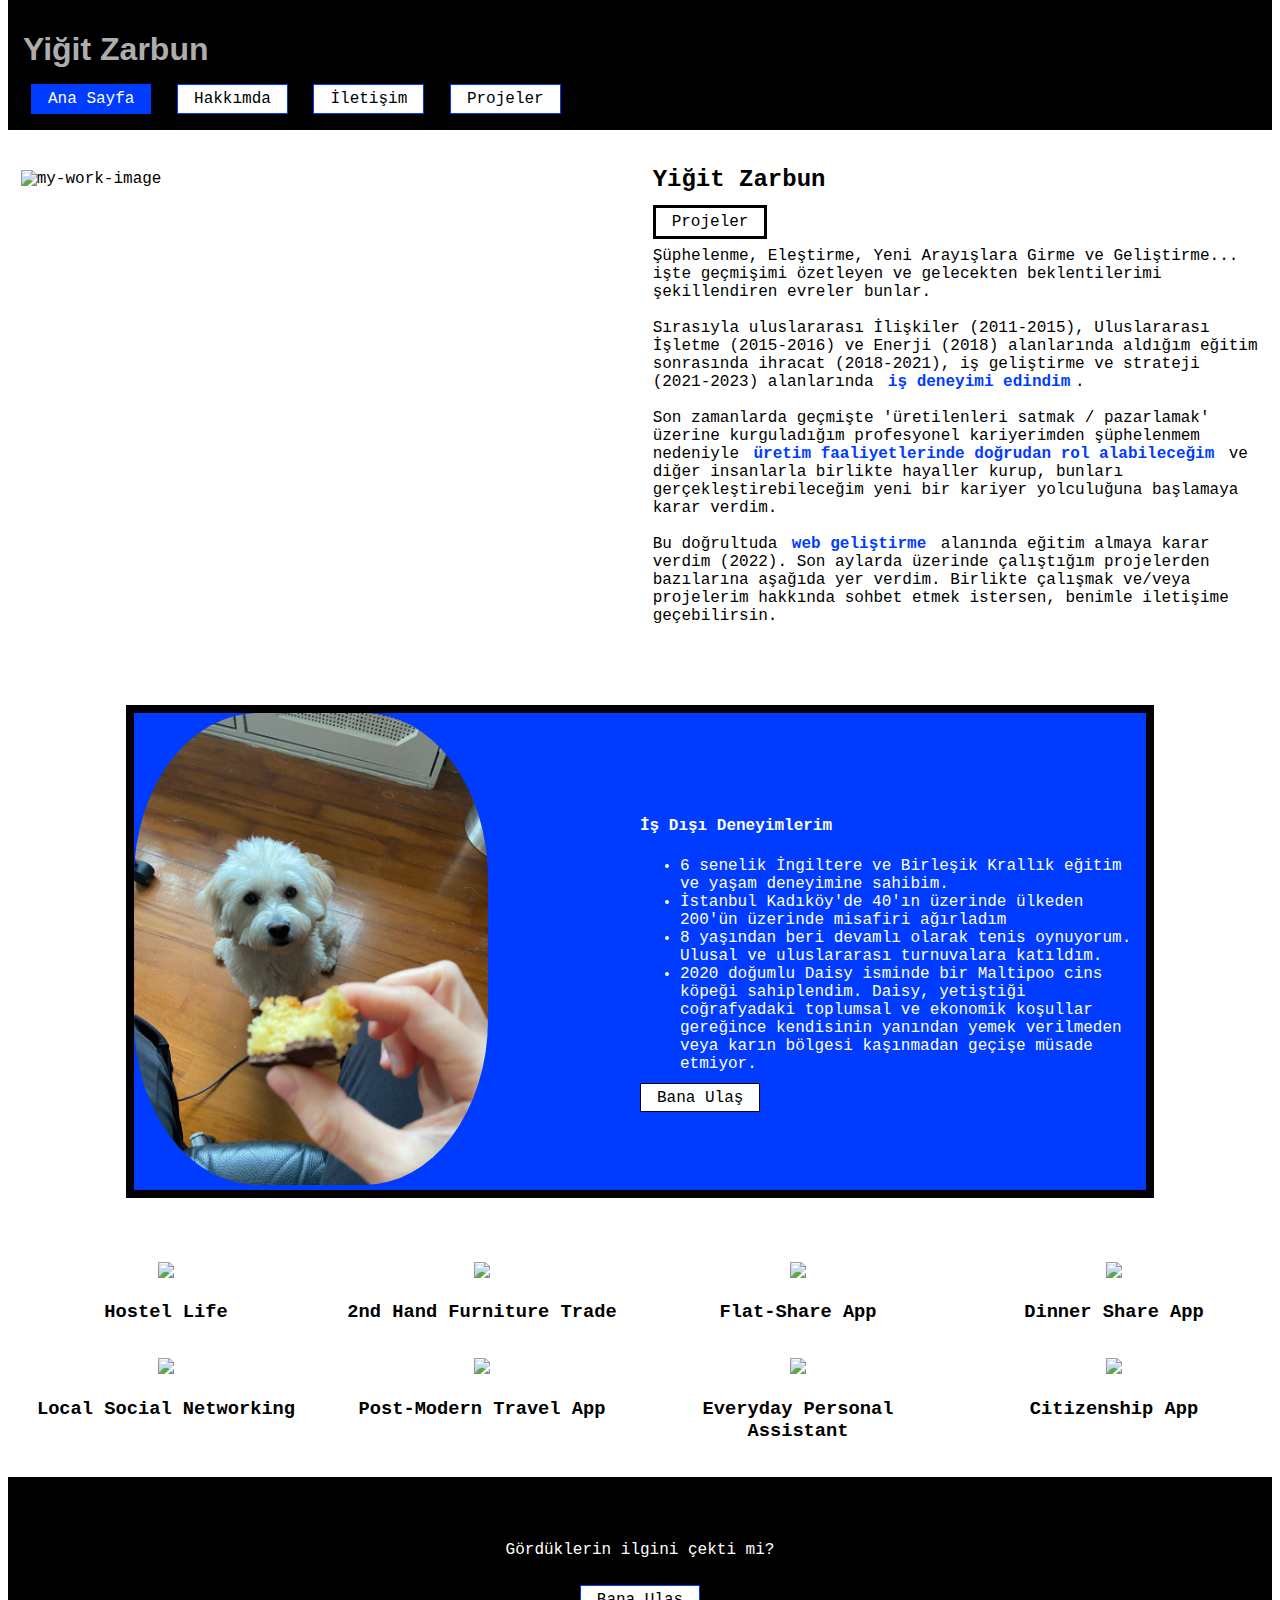
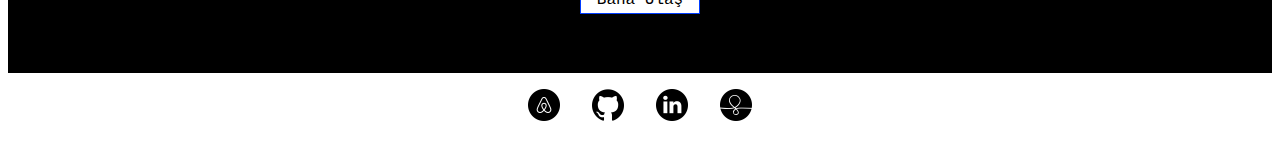
==== index.html @ 3322b0cc "ilgili görevler tamamlandı" ====
<!DOCTYPE html>
<html lang="tr">
  <head>
    <meta charset="UTF-8" />
    <meta name="viewport" content="width=device-width, initial-scale=1.0" />
    <title>Yigit Zarbun's Portfolio</title>
    <link rel="stylesheet" href="/style/index.css" />
  </head>
  <body>
    <div class="all-content">
      <div class="header-section">
        <div class="my-name">
          <a href="index.html" style="text-decoration: none"
            ><h1>Yiğit Zarbun</h1></a
          >
        </div>
        <div class="top-menu-nav">
          <nav>
            <a
              href="index.html"
              style="background-color: rgb(0, 60, 255); color: white"
              >Ana Sayfa</a
            >
            <a href="about.html">Hakkımda</a>
            <a href="contact.html">İletişim</a>
            <a href="projects.html">Projeler</a>
          </nav>
        </div>
      </div>
      <div class="all-main-section">
        <div class="top-main-section">
          <div class="top-main-section-image">
            <img
              src="https://i.picsum.photos/id/2/5000/3333.jpg?hmac=_KDkqQVttXw_nM-RyJfLImIbafFrqLsuGO5YuHqD-qQ"
              alt="my-work-image"
            />
          </div>
          <div class="top-main-section-texts">
            <h2>Yiğit Zarbun</h2>
            <a href="projects.html">Projeler</a>
            <p>
              Şüphelenme, Eleştirme, Yeni Arayışlara Girme ve Geliştirme... işte
              geçmişimi özetleyen ve gelecekten beklentilerimi şekillendiren
              evreler bunlar. <br /><br />
              Sırasıyla uluslararası İlişkiler (2011-2015), Uluslararası İşletme
              (2015-2016) ve Enerji (2018) alanlarında aldığım eğitim sonrasında
              ihracat (2018-2021), iş geliştirme ve strateji (2021-2023)
              alanlarında <span class="color-text">iş deneyimi edindim</span>.
              <br /><br />
              Son zamanlarda geçmişte 'üretilenleri satmak / pazarlamak' üzerine
              kurguladığım profesyonel kariyerimden şüphelenmem nedeniyle
              <span class="color-text"
                >üretim faaliyetlerinde doğrudan rol alabileceğim
              </span>
              ve diğer insanlarla birlikte hayaller kurup, bunları
              gerçekleştirebileceğim yeni bir kariyer yolculuğuna başlamaya
              karar verdim. <br />
              <br />
              Bu doğrultuda
              <span class="color-text">web geliştirme </span>alanında eğitim
              almaya karar verdim (2022). Son aylarda üzerinde çalıştığım
              projelerden bazılarına aşağıda yer verdim. Birlikte çalışmak
              ve/veya projelerim hakkında sohbet etmek istersen, benimle
              iletişime geçebilirsin.
            </p>
          </div>
        </div>
        <div class="bottom-main-section">
          <div class="bottom-main-section-banner">
            <div class="bottom-main-section-banner-image">
              <img src="/style/images/daisy.jpeg" />
            </div>
            <div class="bottom-main-section-banner-text">
              <h4>İş Dışı Deneyimlerim</h4>
              <ul>
                <li>
                  6 senelik İngiltere ve Birleşik Krallık eğitim ve yaşam
                  deneyimine sahibim.
                </li>
                <li>
                  İstanbul Kadıköy'de 40'ın üzerinde ülkeden 200'ün üzerinde
                  misafiri ağırladım
                </li>
                <li>
                  8 yaşından beri devamlı olarak tenis oynuyorum. Ulusal ve
                  uluslararası turnuvalara katıldım.
                </li>
                <li>
                  2020 doğumlu Daisy isminde bir Maltipoo cins köpeği
                  sahiplendim. Daisy, yetiştiği coğrafyadaki toplumsal ve
                  ekonomik koşullar gereğince kendisinin yanından yemek
                  verilmeden veya karın bölgesi kaşınmadan geçişe müsade
                  etmiyor.
                </li>
              </ul>
              <div class="contact-section-button-blue-background">
                <a href="contact.html">Bana Ulaş</a>
              </div>
            </div>
          </div>
          <div class="bottom-main-section-first-row-projects">
            <div class="bottom-main-part-project">
              <img
                src="https://i.picsum.photos/id/57/2448/3264.jpg?hmac=ewraXYesC6HuSEAJsg3Q80bXd1GyJTxekI05Xt9YjfQ"
              />
              <h3>Hostel Life</h3>
            </div>
            <div class="bottom-main-part-project">
              <img
                src="https://i.picsum.photos/id/58/1280/853.jpg?hmac=YO3QnOm9TpyM5DqsJjoM4CHg8oIq4cMWLpd9ALoP908"
              />
              <h3>2nd Hand Furniture Trade</h3>
            </div>
            <div class="bottom-main-part-project">
              <img
                src="https://i.picsum.photos/id/59/2464/1632.jpg?hmac=uTfe6jCzLvCzANvJgtpo-a0fKhO8BvjpwLNYX3lqx_Q"
              />
              <h3>Flat-Share App</h3>
            </div>
            <div class="bottom-main-part-project">
              <img
                src="https://i.picsum.photos/id/50/4608/3072.jpg?hmac=E6WgCk6MBOyuRjW4bypT6y-tFXyWQfC_LjIBYPUspxE"
              />
              <h3>Dinner Share App</h3>
            </div>
          </div>
          <div class="bottom-main-section-second-row-projects">
            <div class="bottom-main-part-project">
              <img
                src="https://i.picsum.photos/id/49/1280/792.jpg?hmac=NnUJy0O9-pXHLmY2loqVs2pJmgw9xzuixgYOk4ALCXU"
              />
              <h3>Local Social Networking</h3>
            </div>
            <div class="bottom-main-part-project">
              <img
                src="https://i.picsum.photos/id/63/5000/2813.jpg?hmac=HvaeSK6WT-G9bYF_CyB2m1ARQirL8UMnygdU9W6PDvM"
              />
              <h3>Post-Modern Travel App</h3>
            </div>
            <div class="bottom-main-part-project">
              <img
                src="https://i.picsum.photos/id/71/5000/3333.jpg?hmac=wBjyqoAke0uv6bTtbbIby9s-VTQ52gIkI-QVXWS3W0I"
              />
              <h3>Everyday Personal Assistant</h3>
            </div>
            <div class="bottom-main-part-project">
              <img
                src="https://i.picsum.photos/id/74/4288/2848.jpg?hmac=q02MzzHG23nkhJYRXR-_RgKTr6fpfwRgcXgE0EKvNB8"
              />
              <h3>Citizenship App</h3>
            </div>
          </div>
        </div>
      </div>
      <div class="contact-section">
        <div class="contact-section-text">
          <p>Gördüklerin ilgini çekti mi?</p>
        </div>
        <div class="contact-section-button">
          <a href="contact.html">Bana Ulaş</a>
        </div>
      </div>
      <div class="footer-section">
        <a href="https://www.airbnb.com.tr/" target="_blank"
          ><img src="style/images/airbnb.png"
        /></a>
        <a href="https://github.com/yigitzarbun" target="_blank"
          ><img src="style/images/github.png"
        /></a>
        <a
          href="https://www.linkedin.com/in/yigit-zarbun-732924107/"
          target="_blank"
        >
          <img src="style/images/linkedin.png" />
        </a>
        <a href="https://www.couchsurfing.com/" target="_blank">
          <img src="style/images/social.png"
        /></a>
      </div>
    </div>
  </body>
</html>
---- style/index.css ----
html {
  margin-top:0;
  padding-top:0;
  width: 100%;
  height: 100%
}

body {
  margin-top:0;
  padding-top:0;
  font-family: font-family: 'Montserrat', sans-serif;
  font-family: 'Roboto', sans-serif;
  font-family: 'Syne Mono', monospace;
}

.all-content {
  padding: 0;
}

.header-section {
  width: 100%;
  height: 120px;
  padding-top: 10px;
  background-color: rgb(0, 0, 0);
  margin-top: 0px;
  position: sticky;
  top: 0;
}

.my-name h1 {
  margin-left: 15px;
  color: rgb(173, 173, 174);
  font-family:sans-serif;
}

.my-name h1:hover {
  color: rgb(0, 60, 255);
}

.top-menu-nav {
  display: flex;
  margin-left: 15px;
}

.top-menu-nav nav a {
  background-color: white;
  color: black;
  border: 0.05rem solid rgb(0, 60, 255);
  padding: 0.3rem 1rem;
  text-decoration: none;
  margin: 0.5rem;
}

.top-menu-nav nav :hover {
  background-color: rgb(0, 60, 255);
  color: white;
}

.all-main-section {
  width: 100%;
  
}
.top-main-section {
  display: flex;
  justify-content: space-around;
  align-items: flex-start;
  width: 100%;
  margin-top: 1rem;
}

.top-main-section-image {
  width: 48%;
  margin-top: 1.5rem;
}
.top-main-section-image img {
  width: 100%;
}

.top-main-section-texts {
  width: 48%;
}

.top-main-section-texts a {
  background-color: white;
  color: black;
  border: 0.1rem solid black;
  padding: 0.3rem 1rem;
  text-decoration: none;
  border: 0.2rem solid black;
}

.top-main-section-texts a:hover {
  background-color: rgb(0, 60, 255);
  color: white;
  border: none;
}

.bottom-main-section-banner {
  background-color: rgb(0, 60, 255);
  width: 80%;
  display: flex;
  align-items: center;
  justify-content:center;
  text-align: left;
  margin: 4rem auto;
  border: 0.5rem solid black;
}

.bottom-main-section-banner-image {
  width: 50%;
  height: auto;
}

.bottom-main-section-banner-image img {
  width: 70%;
  height: auto;
  object-fit:cover;
  border-radius: 35%;
}

.bottom-main-section-banner-text{
  color:white;
  width: 50%;
}

.contact-section-button-blue-background a{
  background-color: white;
  color: black;
  border: 0.1rem solid black;
  padding: 0.3rem 1rem;
  text-decoration: none;
}

.contact-section-button-blue-background a:hover{
  background-color: black;
  color:white
}
.bottom-main-section {
  margin-top: 1rem;
  text-align: center;
  width: 100%;
}

.bottom-main-section-first-row-projects {
  display: flex;
  justify-content: space-around;
  align-items: flex-start;
  width: 100%;
  margin-bottom: 1rem;
}

.bottom-main-section-first-row-projects img {
  max-width: 100%;
  height: auto;
}

.bottom-main-section-second-row-projects {
  display: flex;
  justify-content: space-around;
  align-items: flex-start;
  width: 100%;
  margin-bottom: 1rem;
}

.bottom-main-section-second-row-projects img {
  width: 100%;
}

.bottom-main-part-project {
  width: 23%;
  height: auto;
}

.contact-section {
  text-align: center;
  background-color: black;
  color: white;
  height: 100px;
  width: 100%;
  padding-top: 3rem;
  padding-bottom: 3rem;
}

.contact-section-text {
  padding-bottom: 1rem;
}

.contact-section-button a {
  background-color: white;
  color: black;
  border: 0.05rem solid rgb(0, 60, 255);  
  padding: 0.3rem 1rem;
  text-decoration: none;
}

.contact-section-button a:hover {
  background-color: rgb(0, 60, 255);
  color: white;
}
.footer-section {
  display: flex;
  justify-content: center;
  width: 100%;
}

.footer-section a img {
  width: 2em;
  margin: 1rem;
}

.color-text {
  color: rgb(0, 60, 255);
  font-weight: bold;
  margin: 0.1rem;
  padding: 0.05rem 0.2rem;
}
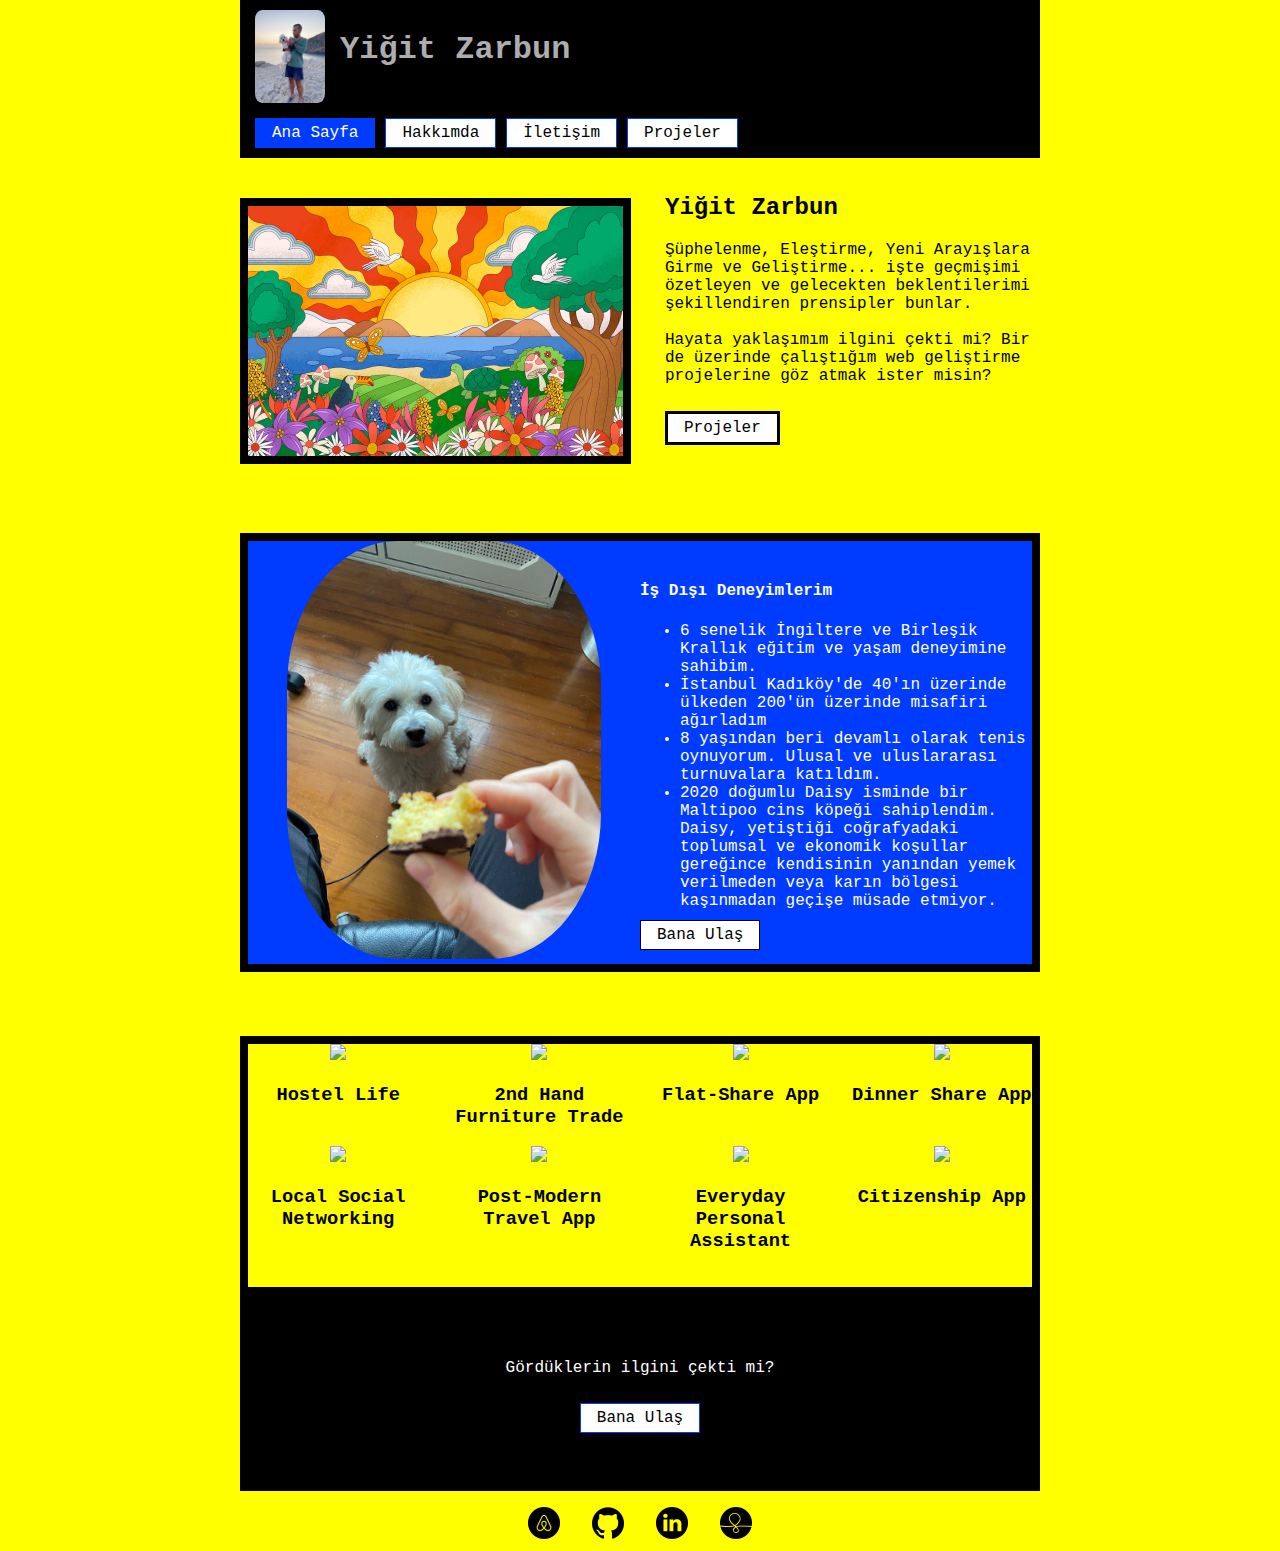
==== commit 99f765d9: "responsive görevleri yapıldı" ====
--- a/index.html
+++ b/index.html
@@ -2,14 +2,15 @@
 <html lang="tr">
   <head>
     <meta charset="UTF-8" />
-    <meta name="viewport" content="width=device-width, initial-scale=1.0" />
+    <meta name="viewport" content="width=device-width, initial-scale=1" />
     <title>Yigit Zarbun's Portfolio</title>
     <link rel="stylesheet" href="/style/index.css" />
   </head>
   <body>
     <div class="all-content">
-      <div class="header-section">
+      <header class="header-section">
         <div class="my-name">
+          <img src="/style/images/daisy_ve_ben.jpeg" />
           <a href="index.html" style="text-decoration: none"
             ><h1>Yiğit Zarbun</h1></a
           >
@@ -26,43 +27,23 @@
             <a href="projects.html">Projeler</a>
           </nav>
         </div>
-      </div>
+      </header>
       <div class="all-main-section">
         <div class="top-main-section">
           <div class="top-main-section-image">
-            <img
-              src="https://i.picsum.photos/id/2/5000/3333.jpg?hmac=_KDkqQVttXw_nM-RyJfLImIbafFrqLsuGO5YuHqD-qQ"
-              alt="my-work-image"
-            />
+            <img src="/style/images/psych1.jpg" alt="my-work-image" />
           </div>
           <div class="top-main-section-texts">
             <h2>Yiğit Zarbun</h2>
-            <a href="projects.html">Projeler</a>
             <p>
               Şüphelenme, Eleştirme, Yeni Arayışlara Girme ve Geliştirme... işte
               geçmişimi özetleyen ve gelecekten beklentilerimi şekillendiren
-              evreler bunlar. <br /><br />
-              Sırasıyla uluslararası İlişkiler (2011-2015), Uluslararası İşletme
-              (2015-2016) ve Enerji (2018) alanlarında aldığım eğitim sonrasında
-              ihracat (2018-2021), iş geliştirme ve strateji (2021-2023)
-              alanlarında <span class="color-text">iş deneyimi edindim</span>.
-              <br /><br />
-              Son zamanlarda geçmişte 'üretilenleri satmak / pazarlamak' üzerine
-              kurguladığım profesyonel kariyerimden şüphelenmem nedeniyle
-              <span class="color-text"
-                >üretim faaliyetlerinde doğrudan rol alabileceğim
-              </span>
-              ve diğer insanlarla birlikte hayaller kurup, bunları
-              gerçekleştirebileceğim yeni bir kariyer yolculuğuna başlamaya
-              karar verdim. <br />
-              <br />
-              Bu doğrultuda
-              <span class="color-text">web geliştirme </span>alanında eğitim
-              almaya karar verdim (2022). Son aylarda üzerinde çalıştığım
-              projelerden bazılarına aşağıda yer verdim. Birlikte çalışmak
-              ve/veya projelerim hakkında sohbet etmek istersen, benimle
-              iletişime geçebilirsin.
+              prensipler bunlar.<br /><br />
+              Hayata yaklaşımım ilgini çekti mi? Bir de üzerinde çalıştığım web
+              geliştirme projelerine göz atmak ister misin?
             </p>
+            <br />
+            <a href="projects.html">Projeler</a>
           </div>
         </div>
         <div class="bottom-main-section">
@@ -98,56 +79,56 @@
               </div>
             </div>
           </div>
-          <div class="bottom-main-section-first-row-projects">
-            <div class="bottom-main-part-project">
-              <img
-                src="https://i.picsum.photos/id/57/2448/3264.jpg?hmac=ewraXYesC6HuSEAJsg3Q80bXd1GyJTxekI05Xt9YjfQ"
-              />
-              <h3>Hostel Life</h3>
-            </div>
-            <div class="bottom-main-part-project">
-              <img
-                src="https://i.picsum.photos/id/58/1280/853.jpg?hmac=YO3QnOm9TpyM5DqsJjoM4CHg8oIq4cMWLpd9ALoP908"
-              />
-              <h3>2nd Hand Furniture Trade</h3>
-            </div>
-            <div class="bottom-main-part-project">
-              <img
-                src="https://i.picsum.photos/id/59/2464/1632.jpg?hmac=uTfe6jCzLvCzANvJgtpo-a0fKhO8BvjpwLNYX3lqx_Q"
-              />
-              <h3>Flat-Share App</h3>
-            </div>
-            <div class="bottom-main-part-project">
-              <img
-                src="https://i.picsum.photos/id/50/4608/3072.jpg?hmac=E6WgCk6MBOyuRjW4bypT6y-tFXyWQfC_LjIBYPUspxE"
-              />
-              <h3>Dinner Share App</h3>
-            </div>
-          </div>
-          <div class="bottom-main-section-second-row-projects">
-            <div class="bottom-main-part-project">
-              <img
-                src="https://i.picsum.photos/id/49/1280/792.jpg?hmac=NnUJy0O9-pXHLmY2loqVs2pJmgw9xzuixgYOk4ALCXU"
-              />
-              <h3>Local Social Networking</h3>
-            </div>
-            <div class="bottom-main-part-project">
-              <img
-                src="https://i.picsum.photos/id/63/5000/2813.jpg?hmac=HvaeSK6WT-G9bYF_CyB2m1ARQirL8UMnygdU9W6PDvM"
-              />
-              <h3>Post-Modern Travel App</h3>
-            </div>
-            <div class="bottom-main-part-project">
-              <img
-                src="https://i.picsum.photos/id/71/5000/3333.jpg?hmac=wBjyqoAke0uv6bTtbbIby9s-VTQ52gIkI-QVXWS3W0I"
-              />
-              <h3>Everyday Personal Assistant</h3>
-            </div>
-            <div class="bottom-main-part-project">
-              <img
-                src="https://i.picsum.photos/id/74/4288/2848.jpg?hmac=q02MzzHG23nkhJYRXR-_RgKTr6fpfwRgcXgE0EKvNB8"
-              />
-              <h3>Citizenship App</h3>
+          <div class="all-projects">
+            <div class="bottom-main-section-first-row-projects">
+              <div class="bottom-main-part-project">
+                <img
+                  src="https://i.picsum.photos/id/57/2448/3264.jpg?hmac=ewraXYesC6HuSEAJsg3Q80bXd1GyJTxekI05Xt9YjfQ"
+                />
+                <h3>Hostel Life</h3>
+              </div>
+              <div class="bottom-main-part-project">
+                <img
+                  src="https://i.picsum.photos/id/58/1280/853.jpg?hmac=YO3QnOm9TpyM5DqsJjoM4CHg8oIq4cMWLpd9ALoP908"
+                />
+                <h3>2nd Hand Furniture Trade</h3>
+              </div>
+              <div class="bottom-main-part-project">
+                <img
+                  src="https://i.picsum.photos/id/59/2464/1632.jpg?hmac=uTfe6jCzLvCzANvJgtpo-a0fKhO8BvjpwLNYX3lqx_Q"
+                />
+                <h3>Flat-Share App</h3>
+              </div>
+              <div class="bottom-main-part-project">
+                <img
+                  src="https://i.picsum.photos/id/50/4608/3072.jpg?hmac=E6WgCk6MBOyuRjW4bypT6y-tFXyWQfC_LjIBYPUspxE"
+                />
+                <h3>Dinner Share App</h3>
+              </div>
+              <div class="bottom-main-part-project">
+                <img
+                  src="https://i.picsum.photos/id/49/1280/792.jpg?hmac=NnUJy0O9-pXHLmY2loqVs2pJmgw9xzuixgYOk4ALCXU"
+                />
+                <h3>Local Social Networking</h3>
+              </div>
+              <div class="bottom-main-part-project">
+                <img
+                  src="https://i.picsum.photos/id/63/5000/2813.jpg?hmac=HvaeSK6WT-G9bYF_CyB2m1ARQirL8UMnygdU9W6PDvM"
+                />
+                <h3>Post-Modern Travel App</h3>
+              </div>
+              <div class="bottom-main-part-project">
+                <img
+                  src="https://i.picsum.photos/id/71/5000/3333.jpg?hmac=wBjyqoAke0uv6bTtbbIby9s-VTQ52gIkI-QVXWS3W0I"
+                />
+                <h3>Everyday Personal Assistant</h3>
+              </div>
+              <div class="bottom-main-part-project">
+                <img
+                  src="https://i.picsum.photos/id/74/4288/2848.jpg?hmac=q02MzzHG23nkhJYRXR-_RgKTr6fpfwRgcXgE0EKvNB8"
+                />
+                <h3>Citizenship App</h3>
+              </div>
             </div>
           </div>
         </div>
--- a/style/index.css
+++ b/style/index.css
@@ -1,36 +1,52 @@
 html {
-  margin-top:0;
-  padding-top:0;
-  width: 100%;
-  height: 100%
+  margin-top: 0;
+  padding-top: 0;
+  width: 100%;
+  height: 100%;
 }
 
 body {
-  margin-top:0;
-  padding-top:0;
-  font-family: font-family: 'Montserrat', sans-serif;
-  font-family: 'Roboto', sans-serif;
-  font-family: 'Syne Mono', monospace;
+  margin-top: 0;
+  padding-top: 0;
+  font-family: "Montserrat", sans-serif;
+  font-family: "Roboto", sans-serif;
+  font-family: "Syne Mono", monospace;
+  background-color: yellow;
 }
 
 .all-content {
   padding: 0;
+  max-width: 800px;
+  margin: 0 auto;
 }
 
 .header-section {
   width: 100%;
-  height: 120px;
+  height: auto;
   padding-top: 10px;
   background-color: rgb(0, 0, 0);
   margin-top: 0px;
   position: sticky;
   top: 0;
-}
-
+  display: flex;
+  flex-direction: column;
+  justify-content: center;
+}
+
+.my-name {
+  display: flex;
+  margin-bottom: 15px;
+}
+
+.my-name img {
+  width: 70px;
+  height: auto;
+  border-radius: 10%;
+  margin-left: 15px;
+}
 .my-name h1 {
   margin-left: 15px;
   color: rgb(173, 173, 174);
-  font-family:sans-serif;
 }
 
 .my-name h1:hover {
@@ -38,19 +54,25 @@
 }
 
 .top-menu-nav {
-  display: flex;
+  padding-bottom: 10px;
+}
+
+.top-menu-nav nav {
+  display: flex;
+  gap: 10px 10px;
+}
+
+.top-menu-nav nav a {
+  background-color: white;
+  color: black;
+  border: 0.05rem solid rgb(0, 60, 255);
+  padding: 0.3rem 1rem;
+  text-decoration: none;
+}
+
+.top-menu-nav nav a:first-child {
   margin-left: 15px;
 }
-
-.top-menu-nav nav a {
-  background-color: white;
-  color: black;
-  border: 0.05rem solid rgb(0, 60, 255);
-  padding: 0.3rem 1rem;
-  text-decoration: none;
-  margin: 0.5rem;
-}
-
 .top-menu-nav nav :hover {
   background-color: rgb(0, 60, 255);
   color: white;
@@ -58,26 +80,27 @@
 
 .all-main-section {
   width: 100%;
-  
 }
 .top-main-section {
   display: flex;
   justify-content: space-around;
   align-items: flex-start;
+  gap: 50px;
   width: 100%;
   margin-top: 1rem;
 }
 
 .top-main-section-image {
-  width: 48%;
+  width: 50%;
   margin-top: 1.5rem;
 }
 .top-main-section-image img {
   width: 100%;
+  border: 0.5rem solid black;
 }
 
 .top-main-section-texts {
-  width: 48%;
+  width: 50%;
 }
 
 .top-main-section-texts a {
@@ -97,33 +120,35 @@
 
 .bottom-main-section-banner {
   background-color: rgb(0, 60, 255);
-  width: 80%;
+  width: 100%;
   display: flex;
   align-items: center;
-  justify-content:center;
+  justify-content: center;
   text-align: left;
   margin: 4rem auto;
   border: 0.5rem solid black;
+  box-sizing: border-box;
 }
 
 .bottom-main-section-banner-image {
   width: 50%;
   height: auto;
+  text-align: center;
 }
 
 .bottom-main-section-banner-image img {
-  width: 70%;
-  height: auto;
-  object-fit:cover;
+  width: 80%;
+  height: auto;
+  object-fit: cover;
   border-radius: 35%;
 }
 
-.bottom-main-section-banner-text{
-  color:white;
-  width: 50%;
-}
-
-.contact-section-button-blue-background a{
+.bottom-main-section-banner-text {
+  color: white;
+  width: 50%;
+}
+
+.contact-section-button-blue-background a {
   background-color: white;
   color: black;
   border: 0.1rem solid black;
@@ -131,9 +156,9 @@
   text-decoration: none;
 }
 
-.contact-section-button-blue-background a:hover{
+.contact-section-button-blue-background a:hover {
   background-color: black;
-  color:white
+  color: white;
 }
 .bottom-main-section {
   margin-top: 1rem;
@@ -143,27 +168,20 @@
 
 .bottom-main-section-first-row-projects {
   display: flex;
-  justify-content: space-around;
-  align-items: flex-start;
+  flex-wrap: wrap;
+  justify-content: space-between;
   width: 100%;
   margin-bottom: 1rem;
 }
 
+.all-projects {
+  border: 0.5rem solid black;
+}
+
 .bottom-main-section-first-row-projects img {
+  width: auto;
   max-width: 100%;
-  height: auto;
-}
-
-.bottom-main-section-second-row-projects {
-  display: flex;
-  justify-content: space-around;
-  align-items: flex-start;
-  width: 100%;
-  margin-bottom: 1rem;
-}
-
-.bottom-main-section-second-row-projects img {
-  width: 100%;
+  height: 150px;
 }
 
 .bottom-main-part-project {
@@ -171,14 +189,17 @@
   height: auto;
 }
 
+.bottom-main-part-project :hover {
+  color: blue;
+}
+
 .contact-section {
   text-align: center;
   background-color: black;
   color: white;
   height: 100px;
-  width: 100%;
-  padding-top: 3rem;
-  padding-bottom: 3rem;
+  padding: 3rem 0px;
+  width: 100%;
 }
 
 .contact-section-text {
@@ -188,7 +209,7 @@
 .contact-section-button a {
   background-color: white;
   color: black;
-  border: 0.05rem solid rgb(0, 60, 255);  
+  border: 0.05rem solid rgb(0, 60, 255);
   padding: 0.3rem 1rem;
   text-decoration: none;
 }
@@ -214,3 +235,152 @@
   margin: 0.1rem;
   padding: 0.05rem 0.2rem;
 }
+
+.contact-page-title {
+  text-align: center;
+}
+
+.contact-page-form {
+  display: flex;
+  flex-direction: column;
+  justify-content: center;
+  text-align: center;
+  padding: 20px 0;
+  background-color: rgb(0, 60, 255);
+  color: white;
+  font-family: inherit;
+}
+
+#message {
+  width: 70%;
+  max-width: 70%;
+  height: 50px;
+}
+
+#submit-button {
+  background-color: white;
+  color: black;
+  border: 0.2rem solid rgb(0, 60, 255);
+  padding: 0.3rem 1rem;
+  text-decoration: none;
+  font-family: inherit;
+  font-size: 1rem;
+}
+
+#submit-button:hover {
+  background-color: black;
+  color: white;
+}
+
+.projects-page-top-section {
+  display: flex;
+  justify-content: center;
+  gap: 50px;
+  margin: 5rem 0;
+  width: 100%;
+}
+
+.projects-page-top-section img {
+  width: 50%;
+  border-radius: 10%;
+}
+
+.pprojects-page-texts {
+  width: 50%;
+}
+
+@media (width < 800px) {
+  .my-name img {
+    display: none;
+  }
+
+  .my-name {
+    display: flex;
+    justify-content: center;
+  }
+
+  .header-section {
+    display: flex;
+    flex-direction: column;
+    justify-content: center;
+    text-align: center;
+  }
+
+  .top-menu-nav {
+    display: flex;
+    justify-content: center;
+  }
+
+  .top-menu-nav nav {
+    display: flex;
+    flex-direction: column;
+    justify-content: center;
+  }
+
+  .top-menu-nav nav a {
+    margin-left: 15px;
+    width: 25%;
+    min-width: 160px;
+  }
+
+  .top-main-section {
+    display: flex;
+    flex-direction: column;
+    align-items: center;
+  }
+
+  .bottom-main-section-first-row-projects {
+    display: flex;
+    flex-wrap: wrap;
+    justify-content: space-evenly;
+    width: 100%;
+    margin-bottom: 1rem;
+  }
+
+  .bottom-main-part-project {
+    width: 35%;
+  }
+
+  .bottom-main-section-banner {
+    display: flex;
+    flex-direction: column;
+    padding-bottom: 50px;
+    text-align: center;
+  }
+
+  .projects-page-top-section {
+    display: flex;
+    flex-direction: column;
+    align-items: center;
+    margin-top: 0px;
+    text-align: center;
+  }
+
+  .projects-page-hero img {
+    display: none;
+  }
+
+  .contact-section-button-blue-background {
+  }
+}
+
+/*scroll bar
+/* width */
+::-webkit-scrollbar {
+  width: 15px;
+}
+
+/* Track */
+::-webkit-scrollbar-track {
+  background: #f1f1f1;
+}
+
+/* Handle */
+::-webkit-scrollbar-thumb {
+  background: blue;
+}
+
+/* Handle on hover */
+::-webkit-scrollbar-thumb:hover {
+  background: black;
+}
